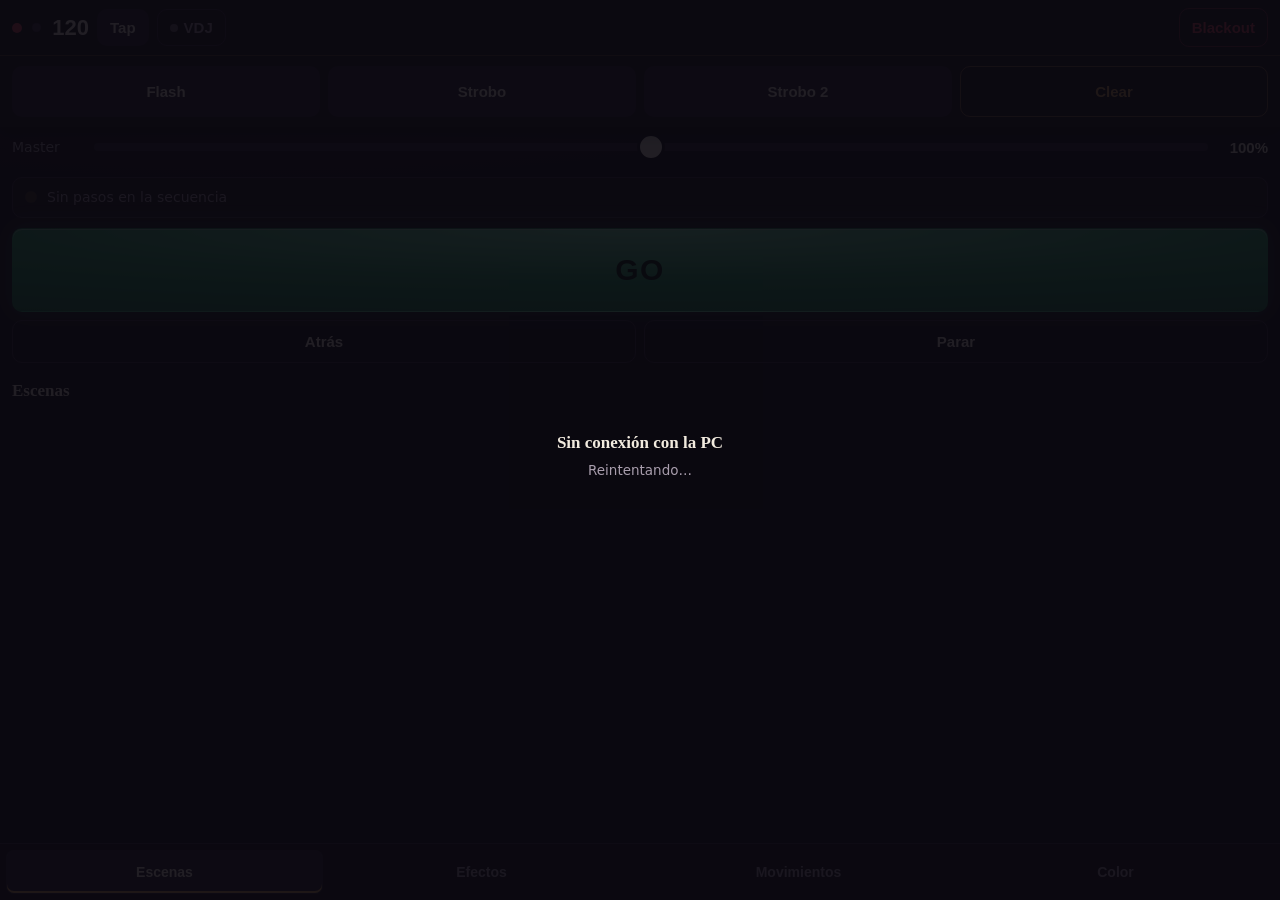
==== web/remoto.html @ f57ec06f "Control desde el celular: página remota, búsqueda por la red y app de Android Co-Authored-By: Claude" ====
<!doctype html>
<html lang="es">
<head>
<meta charset="utf-8">
<meta name="viewport" content="width=device-width, initial-scale=1, viewport-fit=cover, user-scalable=no">
<meta name="theme-color" content="#0f0c13">
<title>LightShow Remoto</title>
<link rel="icon" type="image/png" href="favicon.png">
<link rel="stylesheet" href="remoto.css">
</head>
<body>

<div class="top">
<header class="rbar">
  <span class="conn" id="conn" title="Conexión con la PC"></span>
  <div class="tempo">
    <span id="beat"></span><b id="bpm">120</b>
    <button id="tap">Tap</button>
    <button id="vdj" class="vdj" aria-pressed="false"><span class="sdot"></span>VDJ</button>
  </div>
  <button id="bo" class="bo">Blackout</button>
</header>

<div class="holds">
  <button data-hold="flash">Flash</button>
  <button data-hold="strobe">Strobo</button>
  <button data-hold="strobe2">Strobo 2</button>
  <button id="clr" class="clr">Clear</button>
</div>
</div>

<div class="master"><label for="master">Master</label><input type="range" id="master" min="0" max="1" step="0.01"><output id="masterVal">100%</output></div>

<main>
  <section data-tab="esc" class="on">
    <div class="standby" id="standby"><span class="lamp"></span><span id="nextCue">Sin pasos en la secuencia</span></div>
    <button id="go" class="go">GO</button>
    <div class="row2"><button id="back">Atrás</button><button id="stop">Parar</button></div>
    <h2>Escenas</h2>
    <div class="grid scenes" id="scenes"></div>
  </section>

  <section data-tab="fx">
    <div class="chips" data-groups></div>
    <h2 id="fxDimT">Intensidad</h2>
    <div class="grid presets" id="fxDim"></div>
    <h2 id="fxColT">Color</h2>
    <div class="grid presets" id="fxCol"></div>
    <p class="hint" id="fxNone"></p>
    <h2>En marcha</h2>
    <div id="fxActive"></div>
  </section>

  <section data-tab="mov">
    <p class="hint" id="movHint"></p>
    <h2>Posiciones</h2>
    <div class="grid layouts" id="layouts"></div>
    <div class="row2 tight"><button id="stack" aria-pressed="false">Sumar movimientos</button><button id="movStop">Frenar movimiento</button></div>
    <h2>Movimientos</h2>
    <div class="grid presets" id="moves"></div>
    <h2>En marcha</h2>
    <div id="movActive"></div>
  </section>

  <section data-tab="col">
    <div class="chips" data-groups></div>
    <div class="dimrow"><label for="dim">Intensidad</label><input type="range" id="dim" min="0" max="1" step="0.01"><output id="dimVal">0%</output></div>
    <div class="row4"><button data-dim="0">0</button><button data-dim="0.5">50</button><button data-dim="1">Full</button><button id="off">Apagar</button></div>
    <div id="palBox"><h2>Color</h2><div class="grid swatches" id="palette"></div></div>
    <div id="wheelBox"><h2>Colores de la rueda</h2><div class="grid swatches" id="wheel"></div></div>
    <div id="mineBox"><h2>Mis colores</h2><div class="grid swatches" id="mine"></div></div>
  </section>
</main>

<nav class="tabs">
  <button data-go="esc" class="on">Escenas</button>
  <button data-go="fx">Efectos</button>
  <button data-go="mov">Movimientos</button>
  <button data-go="col">Color</button>
</nav>

<div id="toast"></div>
<div id="lost"><div>
  <h2>Sin conexión con la PC</h2>
  <p class="hint" id="lostMsg">Reintentando…</p>
  <button id="changePc" hidden>Buscar otra PC</button>
</div></div>
<script src="remoto.js"></script>
</body>
</html>
---- web/remoto.css ----
:root {
  --base: #0f0c13;
  --panel: #1a1520;
  --panel-2: #141019;
  --ctrl: #2a2331;
  --ctrl-hi: #3a3044;
  --line: #342b3d;
  --text: #f2ebdf;
  --muted: #a99ead;
  --dim: #6e6475;
  --amber: #d9a55b;
  --amber-ink: #241504;
  --red: #e0475a;
  --ok: #4fd18b;
  --warn: #f0c46a;
  --num: "Bahnschrift", "DIN Alternate", "Roboto Condensed", "Arial Narrow", sans-serif;
  --body: system-ui, -apple-system, "Segoe UI", Roboto, sans-serif;
  --stage: "Sitka Heading", Constantia, Cambria, Georgia, serif;
  --r: 10px;
  --safe-b: env(safe-area-inset-bottom, 0px);
}
* { box-sizing: border-box; -webkit-tap-highlight-color: transparent; }
html, body { margin: 0; background: var(--base); color: var(--text); font: 15px/1.35 var(--body); }
body {
  -webkit-user-select: none; user-select: none; -webkit-touch-callout: none;
  padding-bottom: calc(68px + var(--safe-b));
  background: radial-gradient(120% 50% at 20% -10%, rgba(93, 22, 36, .3), transparent 60%), var(--base);
  min-height: 100vh;
}
button {
  font: 600 15px var(--num); color: var(--text); background: var(--ctrl); border: 1px solid transparent;
  border-radius: var(--r); padding: 12px 10px; touch-action: manipulation; cursor: pointer;
}
button:active { filter: brightness(1.25); }
button:focus-visible, input:focus-visible { outline: 2px solid var(--amber); outline-offset: 2px; }
button.on { background: var(--amber); color: var(--amber-ink); }
h2 { font: 600 17px var(--stage); margin: 18px 0 8px; }
.hint { color: var(--muted); font-size: 13.5px; margin: 6px 0; }
input[type=range] { -webkit-appearance: none; appearance: none; width: 100%; height: 36px; background: transparent; margin: 0; }
input[type=range]::-webkit-slider-runnable-track { height: 8px; border-radius: 4px; background: var(--ctrl); }
input[type=range]::-webkit-slider-thumb { -webkit-appearance: none; width: 28px; height: 28px; margin-top: -10px; border-radius: 50%; background: #f6efe2; border: 3px solid var(--base); }
input[type=range]::-moz-range-track { height: 8px; border-radius: 4px; background: var(--ctrl); }
input[type=range]::-moz-range-thumb { width: 22px; height: 22px; border-radius: 50%; background: #f6efe2; border: 3px solid var(--base); }
output { font: 600 15px var(--num); min-width: 44px; text-align: right; font-variant-numeric: tabular-nums; }

/* barra superior */
.rbar {
  position: sticky; top: 0; z-index: 10; display: flex; align-items: center; gap: 10px;
  padding: calc(8px + env(safe-area-inset-top, 0px)) 12px 8px; background: rgba(20, 16, 25, .96);
  border-bottom: 1px solid rgba(217, 165, 91, .3);
}
.conn { width: 10px; height: 10px; border-radius: 50%; background: var(--dim); flex: none; }
.conn.ok { background: var(--ok); box-shadow: 0 0 8px var(--ok); }
.conn.err { background: var(--red); }
.tempo { display: flex; align-items: center; gap: 8px; flex: 1; min-width: 0; }
#beat { width: 9px; height: 9px; border-radius: 50%; background: var(--ctrl-hi); flex: none; }
#beat.hit { background: var(--amber); box-shadow: 0 0 10px var(--amber); }
#bpm { font: 700 22px var(--num); min-width: 40px; text-align: right; }
.tempo button { padding: 9px 12px; }
.vdj { display: inline-flex; align-items: center; gap: 6px; background: transparent; border-color: var(--line); color: var(--muted); }
.vdj .sdot { width: 8px; height: 8px; border-radius: 50%; background: var(--dim); }
.vdj.wait { color: var(--warn); border-color: rgba(240, 196, 106, .45); }
.vdj.wait .sdot { background: var(--warn); }
.vdj.live { color: var(--ok); border-color: rgba(79, 209, 139, .55); }
.vdj.live .sdot { background: var(--ok); box-shadow: 0 0 8px var(--ok); }
#tap:disabled { opacity: .35; }
.bo { color: var(--red); background: transparent; border-color: rgba(224, 71, 90, .45); padding: 10px 12px; }
.bo.on { background: var(--red); color: #fff; box-shadow: 0 0 18px rgba(224, 71, 90, .6); }

.holds { display: grid; grid-template-columns: repeat(4, 1fr); gap: 8px; padding: 10px 12px 4px; }
.holds button { padding: 16px 4px; font-size: 15px; }
.holds button.held { background: #fff; color: #000; box-shadow: 0 0 22px rgba(255, 255, 255, .55); }
.clr { background: transparent; border-color: rgba(217, 165, 91, .5); color: var(--amber); }
.master, .dimrow { display: grid; grid-template-columns: 72px 1fr 50px; gap: 10px; align-items: center; padding: 2px 12px; }
.master label, .dimrow label { color: var(--muted); font-size: 14px; }
.dimrow { padding: 4px 0; }

main { padding: 0 12px 12px; }
section { display: none; }
section.on { display: block; }

/* escenas y GO */
.standby { display: flex; align-items: center; gap: 10px; margin-top: 10px; padding: 10px 12px; border-radius: var(--r);
  background: var(--panel-2); border: 1px solid var(--line); color: var(--muted); font-size: 14px; }
.standby .lamp { width: 12px; height: 12px; border-radius: 50%; background: #3b3020; flex: none; }
.standby.armed .lamp { background: var(--amber); box-shadow: 0 0 10px var(--amber); }
.standby.armed { color: var(--text); }
.go {
  width: 100%; margin: 10px 0 8px; padding: 24px; font: 800 30px var(--num); letter-spacing: .05em;
  background: radial-gradient(120% 140% at 50% 0, #7cf2b4, #26a865 45%, #136a3e); color: #04200f;
  box-shadow: 0 0 22px rgba(79, 209, 139, .25), inset 0 1px 0 rgba(255, 255, 255, .35);
}
.row2 { display: grid; grid-template-columns: 1fr 1fr; gap: 8px; }
.row2.tight { margin-top: 12px; }
.row2 button, .row4 button { background: transparent; border-color: var(--line); }
.row4 { display: grid; grid-template-columns: repeat(4, 1fr); gap: 6px; margin: 4px 0 6px; }
.grid { display: grid; gap: 8px; }
.scenes { grid-template-columns: repeat(auto-fill, minmax(140px, 1fr)); }
.scene {
  position: relative; text-align: left; padding: 18px 12px 14px; min-height: 64px; font: 500 15px var(--body);
  background: linear-gradient(180deg, color-mix(in srgb, var(--sc) 18%, var(--panel)), var(--panel) 70%);
  border: 1px solid rgba(255, 255, 255, .05); overflow: hidden;
}
.scene::before { content: ""; position: absolute; left: 0; right: 0; top: 0; height: 4px; background: var(--sc); }
.scene.last { outline: 2px solid var(--amber); }

/* efectos, movimientos, posiciones */
.chips { display: flex; gap: 6px; overflow-x: auto; padding: 10px 0 2px; scrollbar-width: none; }
.chips button { flex: none; padding: 9px 14px; background: transparent; border-color: var(--line); font-size: 14px; }
.chips button.on { background: var(--ctrl-hi); border-color: var(--amber); color: var(--text); }
.presets { grid-template-columns: repeat(auto-fill, minmax(100px, 1fr)); }
.layouts { grid-template-columns: repeat(auto-fill, minmax(96px, 1fr)); }
.presets button, .layouts button {
  display: flex; flex-direction: column; align-items: stretch; gap: 6px; padding: 8px 6px 10px;
  background: linear-gradient(180deg, rgba(255, 255, 255, .03), transparent), var(--panel);
  border: 1px solid rgba(255, 255, 255, .05); font: 500 13px/1.15 var(--body); text-align: center;
}
.presets svg { width: 100%; height: 50px; border-radius: 5px; background: #0b090e; }
.layouts svg { width: 100%; height: 40px; }
svg .hz { stroke: rgba(242, 235, 223, .14); stroke-width: 1; stroke-dasharray: 3 3; }
.presets polyline { fill: none; stroke-width: 2; opacity: .6; stroke-linejoin: round; }
.layouts .ray { stroke-width: 3; stroke-linecap: round; opacity: .85; }
.active { display: flex; align-items: center; gap: 10px; padding: 10px 12px; margin-bottom: 6px; border-radius: var(--r); background: var(--panel-2); border: 1px solid var(--line); }
.active b { font: 600 15px var(--body); }
.active span { flex: 1; color: var(--muted); font-size: 13px; }
.active button { padding: 8px 12px; background: transparent; border-color: var(--line); font-size: 13px; }

/* colores */
.swatches { grid-template-columns: repeat(auto-fill, minmax(78px, 1fr)); }
.swatch { height: 58px; display: flex; align-items: flex-end; padding: 0 0 5px 7px; background: var(--sw); color: rgba(0, 0, 0, .78); font: 600 12.5px var(--body); text-align: left; }
.swatch:active { filter: brightness(1.1); }
.swatch.cur { outline: 2px solid var(--amber); outline-offset: 2px; }

/* pestañas */
.tabs {
  position: fixed; left: 0; right: 0; bottom: 0; z-index: 10; display: grid; grid-template-columns: repeat(4, 1fr);
  padding: 6px 6px calc(6px + var(--safe-b)); background: rgba(20, 16, 25, .97); border-top: 1px solid var(--line);
}
.tabs button { background: transparent; color: var(--muted); padding: 13px 2px; font-size: 14px; border-radius: 8px; }
.tabs button.on { color: var(--text); background: var(--ctrl); box-shadow: inset 0 -2px 0 var(--amber); }

#toast {
  position: fixed; left: 50%; bottom: calc(80px + var(--safe-b)); transform: translateX(-50%) translateY(200%);
  background: var(--text); color: var(--base); padding: 11px 14px; border-radius: var(--r); z-index: 20;
  display: flex; gap: 12px; align-items: center; max-width: 92vw; transition: transform .2s; font-weight: 600;
}
#toast.show { transform: translateX(-50%) translateY(0); }
#toast.err { background: var(--red); color: #fff; }
#toast button { padding: 8px 12px; background: var(--base); }
#lost { display: none; position: fixed; inset: 0; z-index: 30; background: rgba(10, 8, 16, .9); align-items: center; justify-content: center; text-align: center; padding: 24px; }
#lost.show { display: flex; }
#lost button { margin-top: 12px; }
@media (min-width: 700px) { .scenes { grid-template-columns: repeat(auto-fill, minmax(170px, 1fr)); } }
@media (prefers-reduced-motion: reduce) { #toast { transition: none; } }
/* barra y botones de golpe siempre visibles */
.top { position: sticky; top: 0; z-index: 10; background: #141019; box-shadow: 0 6px 14px rgba(0, 0, 0, .45); }
.top .rbar { position: static; background: #141019; }
.top .holds { padding-bottom: 10px; }
#toast { visibility: hidden; }
#toast.show { visibility: visible; }
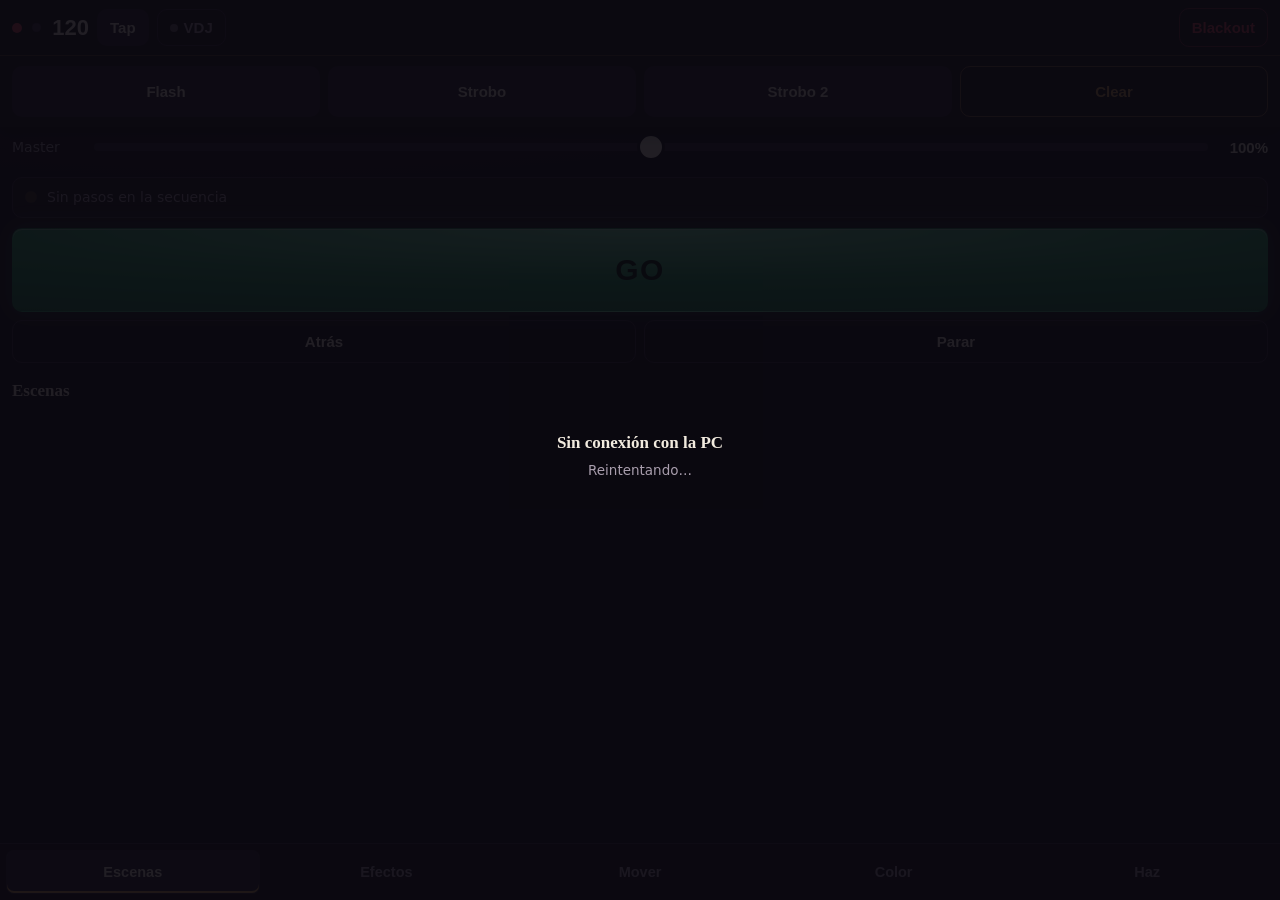
==== commit 53327385: "Remoto: pestaña Haz con gobos, prisma y rotación, foco y strobo del equipo Co-Authored-By: Claude Op" ====
--- a/web/remoto.html
+++ b/web/remoto.html
@@ -41,7 +41,7 @@
   </section>
 
   <section data-tab="fx">
-    <div class="chips" data-groups></div>
+    <div class="selbox" data-sel></div>
     <h2 id="fxDimT">Intensidad</h2>
     <div class="grid presets" id="fxDim"></div>
     <h2 id="fxColT">Color</h2>
@@ -52,6 +52,7 @@
   </section>
 
   <section data-tab="mov">
+    <div class="selbox" data-sel="mov"></div>
     <p class="hint" id="movHint"></p>
     <h2>Posiciones</h2>
     <div class="grid layouts" id="layouts"></div>
@@ -63,20 +64,35 @@
   </section>
 
   <section data-tab="col">
-    <div class="chips" data-groups></div>
+    <div class="selbox" data-sel></div>
     <div class="dimrow"><label for="dim">Intensidad</label><input type="range" id="dim" min="0" max="1" step="0.01"><output id="dimVal">0%</output></div>
     <div class="row4"><button data-dim="0">0</button><button data-dim="0.5">50</button><button data-dim="1">Full</button><button id="off">Apagar</button></div>
     <div id="palBox"><h2>Color</h2><div class="grid swatches" id="palette"></div></div>
     <div id="wheelBox"><h2>Colores de la rueda</h2><div class="grid swatches" id="wheel"></div></div>
     <div id="mineBox"><h2>Mis colores</h2><div class="grid swatches" id="mine"></div></div>
   </section>
+
+  <section data-tab="haz">
+    <div class="selbox" data-sel></div>
+    <p class="hint" id="hazNone"></p>
+    <div id="hzGobo"><h2>Gobo</h2><div class="grid slots" id="goboSlots"></div></div>
+    <div id="hzPrism"><h2>Prisma</h2><div class="grid slots" id="prismSlots"></div>
+      <div class="dimrow" id="hzProt"><label for="prot">Rotación</label><input type="range" id="prot" min="0" max="1" step="0.01"><output id="protVal">—</output></div>
+    </div>
+    <div id="hzFocus"><h2>Foco</h2><div class="dimrow"><label for="focus">Foco</label><input type="range" id="focus" min="0" max="1" step="0.01"><output id="focusVal">—</output></div></div>
+    <div id="hzStrobe"><h2>Strobo del equipo</h2>
+      <div class="dimrow"><label for="strobe">Velocidad</label><input type="range" id="strobe" min="0" max="1" step="0.01"><output id="strobeVal">—</output></div>
+      <div class="row4"><button data-strb="0">No</button><button data-strb="0.3">Lento</button><button data-strb="0.65">Medio</button><button data-strb="1">Rápido</button></div>
+    </div>
+  </section>
 </main>
 
 <nav class="tabs">
   <button data-go="esc" class="on">Escenas</button>
   <button data-go="fx">Efectos</button>
-  <button data-go="mov">Movimientos</button>
+  <button data-go="mov">Mover</button>
   <button data-go="col">Color</button>
+  <button data-go="haz">Haz</button>
 </nav>
 
 <div id="toast"></div>
--- a/web/remoto.css
+++ b/web/remoto.css
@@ -133,7 +133,7 @@
 
 /* pestañas */
 .tabs {
-  position: fixed; left: 0; right: 0; bottom: 0; z-index: 10; display: grid; grid-template-columns: repeat(4, 1fr);
+  position: fixed; left: 0; right: 0; bottom: 0; z-index: 10; display: grid; grid-template-columns: repeat(5, 1fr);
   padding: 6px 6px calc(6px + var(--safe-b)); background: rgba(20, 16, 25, .97); border-top: 1px solid var(--line);
 }
 .tabs button { background: transparent; color: var(--muted); padding: 13px 2px; font-size: 14px; border-radius: 8px; }
@@ -158,3 +158,20 @@
 .top .holds { padding-bottom: 10px; }
 #toast { visibility: hidden; }
 #toast.show { visibility: visible; }
+/* selección de equipos */
+.selbox { margin: 10px 0 4px; padding: 8px 10px 10px; border-radius: var(--r); background: var(--panel-2); border: 1px solid var(--line); }
+.selbox .chips { padding-top: 2px; }
+.tiles { display: grid; grid-template-columns: repeat(auto-fill, minmax(64px, 1fr)); gap: 6px; margin-top: 8px; }
+.fxt {
+  position: relative; display: flex; flex-direction: column; align-items: center; gap: 0; padding: 8px 2px 11px;
+  background: transparent; border-color: var(--line); color: var(--muted); overflow: hidden;
+}
+.fxt b { font: 700 22px/1 var(--num); }
+.fxt small { font: 500 11.5px var(--body); margin-top: 3px; }
+.fxt::after { content: ""; position: absolute; left: 8px; right: 8px; bottom: 4px; height: 4px; border-radius: 2px; background: var(--lc); }
+.fxt.on { background: var(--ctrl-hi); border-color: var(--amber); color: var(--text); box-shadow: inset 0 0 0 1px var(--amber); }
+.selbox .chips { flex-wrap: wrap; overflow: visible; }
+.tabs button { font-size: 14.5px; padding: 13px 0; }
+.slots { grid-template-columns: repeat(auto-fill, minmax(96px, 1fr)); }
+.slots button { padding: 14px 6px; background: var(--panel); border-color: rgba(255, 255, 255, .06); font: 500 14px var(--body); }
+.slots button.on { background: var(--amber); color: var(--amber-ink); font-weight: 700; }
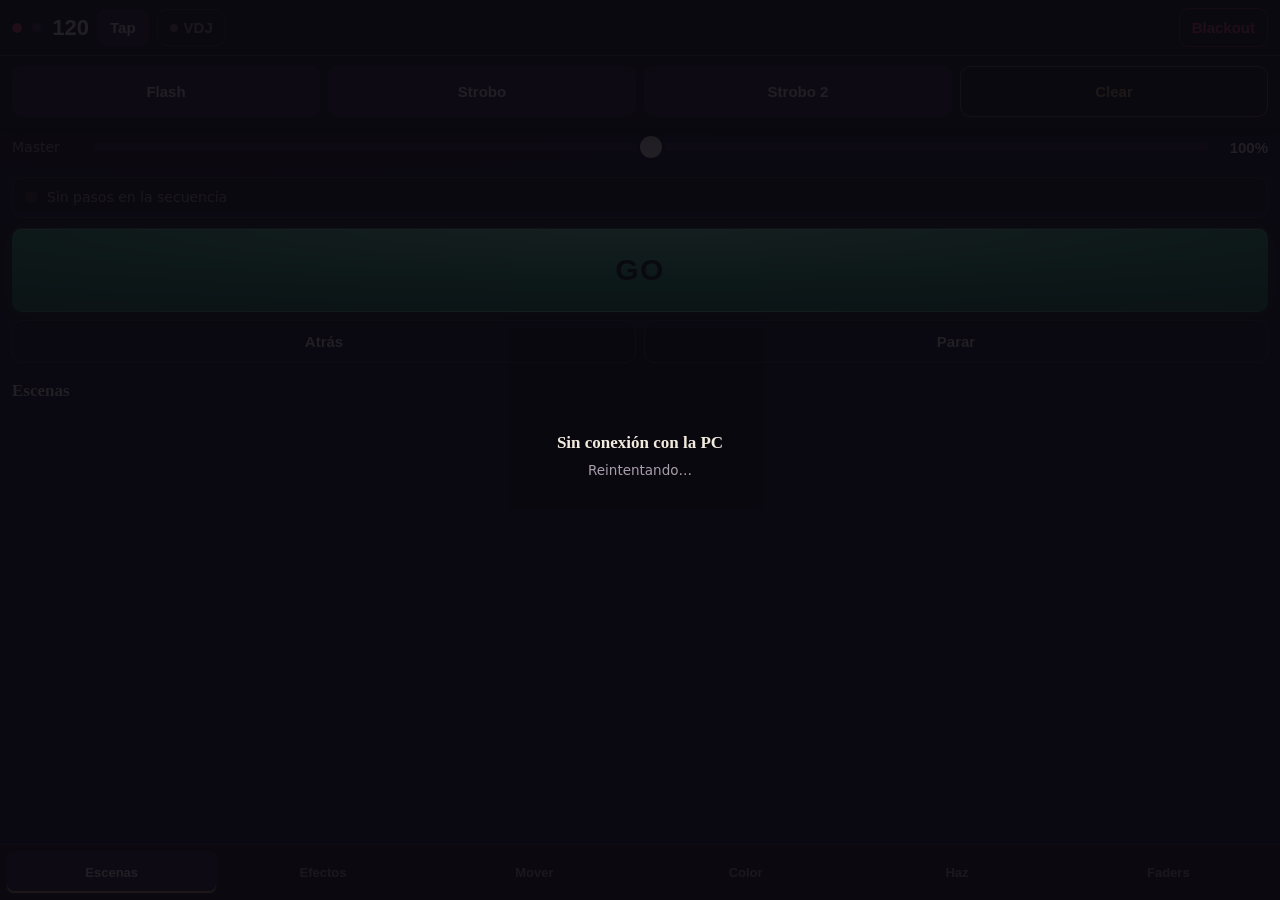
==== commit 753b4f27: "2.1: columna de faders (grupos, selección, efectos) con rueda del mouse, grupos Trípode/Perimetral, " ====
--- a/web/remoto.html
+++ b/web/remoto.html
@@ -42,6 +42,8 @@
 
   <section data-tab="fx">
     <div class="selbox" data-sel></div>
+    <h2>Paleta de colores</h2>
+    <div class="palettes" id="palettes"></div>
     <h2 id="fxDimT">Intensidad</h2>
     <div class="grid presets" id="fxDim"></div>
     <h2 id="fxColT">Color</h2>
@@ -56,6 +58,8 @@
     <p class="hint" id="movHint"></p>
     <h2>Posiciones</h2>
     <div class="grid layouts" id="layouts"></div>
+    <div class="dimrow"><label for="movHeight">Altura</label><input type="range" id="movHeight" min="-1" max="1" step="0.01" value="0"><output id="movHeightVal">—</output></div>
+    <div class="row4"><button data-hgt="-0.55">Público</button><button data-hgt="0">Frente</button><button data-hgt="0.5">Arriba</button><button data-hgt="1">Bien alto</button></div>
     <div class="row2 tight"><button id="stack" aria-pressed="false">Sumar movimientos</button><button id="movStop">Frenar movimiento</button></div>
     <h2>Movimientos</h2>
     <div class="grid presets" id="moves"></div>
@@ -85,6 +89,16 @@
       <div class="row4"><button data-strb="0">No</button><button data-strb="0.3">Lento</button><button data-strb="0.65">Medio</button><button data-strb="1">Rápido</button></div>
     </div>
   </section>
+  <section data-tab="fad">
+    <div class="fdtabs" id="fdTabs" role="tablist">
+      <button data-bank="grupos" class="on" role="tab">Grupos</button>
+      <button data-bank="sel" role="tab">Selección</button>
+      <button data-bank="efx" role="tab">Efectos</button>
+    </div>
+    <div class="selbox" data-sel id="fdSel"></div>
+    <p class="hint" id="fdHint"></p>
+    <div class="fdbank" id="fdBank"></div>
+  </section>
 </main>
 
 <nav class="tabs">
@@ -93,6 +107,7 @@
   <button data-go="mov">Mover</button>
   <button data-go="col">Color</button>
   <button data-go="haz">Haz</button>
+  <button data-go="fad">Faders</button>
 </nav>
 
 <div id="toast"></div>
@@ -101,6 +116,7 @@
   <p class="hint" id="lostMsg">Reintentando…</p>
   <button id="changePc" hidden>Buscar otra PC</button>
 </div></div>
+<script src="faders.js"></script>
 <script src="remoto.js"></script>
 </body>
 </html>
--- a/web/remoto.css
+++ b/web/remoto.css
@@ -133,7 +133,7 @@
 
 /* pestañas */
 .tabs {
-  position: fixed; left: 0; right: 0; bottom: 0; z-index: 10; display: grid; grid-template-columns: repeat(5, 1fr);
+  position: fixed; left: 0; right: 0; bottom: 0; z-index: 10; display: grid; grid-template-columns: repeat(6, 1fr);
   padding: 6px 6px calc(6px + var(--safe-b)); background: rgba(20, 16, 25, .97); border-top: 1px solid var(--line);
 }
 .tabs button { background: transparent; color: var(--muted); padding: 13px 2px; font-size: 14px; border-radius: 8px; }
@@ -175,3 +175,41 @@
 .slots { grid-template-columns: repeat(auto-fill, minmax(96px, 1fr)); }
 .slots button { padding: 14px 6px; background: var(--panel); border-color: rgba(255, 255, 255, .06); font: 500 14px var(--body); }
 .slots button.on { background: var(--amber); color: var(--amber-ink); font-weight: 700; }
+.tabs button { font-size: 13px; padding: 13px 0; }
+/* faders */
+.fdtabs { display: grid; grid-template-columns: repeat(3, 1fr); gap: 6px; margin-top: 10px; }
+.fdtabs button { background: transparent; border-color: var(--line); padding: 10px 4px; font-size: 14px; }
+.fdtabs button.on { background: var(--ctrl-hi); border-color: var(--amber); }
+.fdbank { display: flex; gap: 4px; justify-content: space-between; height: max(340px, calc(100vh - 330px)); overflow-x: auto; overflow-y: hidden; margin-top: 8px; }
+.fd { display: flex; flex-direction: column; align-items: center; gap: 6px; flex: 1 1 0; min-width: 52px; max-width: 90px; }
+.fd-name { display: flex; align-items: center; justify-content: center; height: 28px; font: 600 11.5px/1.15 var(--body); text-align: center; max-width: 100%; }
+.fd-name i { display: none; }
+.fd-name span { overflow: hidden; display: -webkit-box; -webkit-line-clamp: 2; -webkit-box-orient: vertical; }
+.fd-val { font: 700 17px var(--num); font-variant-numeric: tabular-nums; white-space: nowrap; }
+.fd-track { position: relative; flex: 1; width: 100%; max-width: 58px; touch-action: none; outline: none; }
+.fd-rail, .fd-fill { position: absolute; left: 50%; width: 8px; margin-left: -4px; border-radius: 4px; }
+.fd-rail { top: 15px; bottom: 15px; background: var(--ctrl); }
+.fd-fill { bottom: 15px; height: calc(var(--v, 0) * (100% - 30px)); background: var(--c); box-shadow: 0 0 12px var(--c); }
+.fd-cap { position: absolute; left: 2px; right: 2px; height: 30px; bottom: calc(var(--v, 0) * (100% - 30px)); border-radius: 7px;
+  background: linear-gradient(#f2ebdf, #b8ad9e); border: 1px solid #0f0c13; box-shadow: 0 4px 10px rgba(0,0,0,.6); }
+.fd-cap::after { content: ""; position: absolute; left: 7px; right: 7px; top: 13px; height: 2px; background: #0f0c13; }
+.fd.active .fd-cap { box-shadow: 0 0 0 2px var(--amber), 0 4px 10px rgba(0,0,0,.6); }
+.fd-btn { width: 100%; padding: 12px 0; font-size: 13px; background: var(--ctrl); border-color: var(--ctrl-hi); touch-action: none; }
+.fd-btn.held { background: #fff; color: #000; }
+.fd-btn.on { background: var(--red); color: #fff; }
+.fd-nobtn { visibility: hidden; height: 42px; }
+/* paletas */
+.palettes { display: flex; flex-wrap: wrap; gap: 6px; }
+.palettes button { display: flex; align-items: center; gap: 7px; padding: 9px 12px; background: transparent; border-color: var(--line); font-size: 14px; }
+.palettes button.on { border-color: var(--amber); background: var(--ctrl-hi); }
+.palettes .dots { display: flex; }
+.palettes .dots i { width: 11px; height: 11px; border-radius: 50%; margin-left: -3px; border: 1px solid rgba(0,0,0,.5); }
+.fxt small { max-width: 100%; overflow: hidden; text-overflow: ellipsis; white-space: nowrap; }
+.fdtabs button.on { color: var(--text); }
+/* en Faders la selección va compacta, para que los faders entren en pantalla */
+#fdSel { padding: 6px 8px 8px; }
+#fdSel .tiles { grid-template-columns: repeat(auto-fill, minmax(44px, 1fr)); gap: 5px; margin-top: 6px; }
+#fdSel .fxt { padding: 5px 2px 9px; }
+#fdSel .fxt b { font-size: 18px; }
+#fdSel .fxt small { display: none; }
+.palettes button.on { color: var(--text); }
